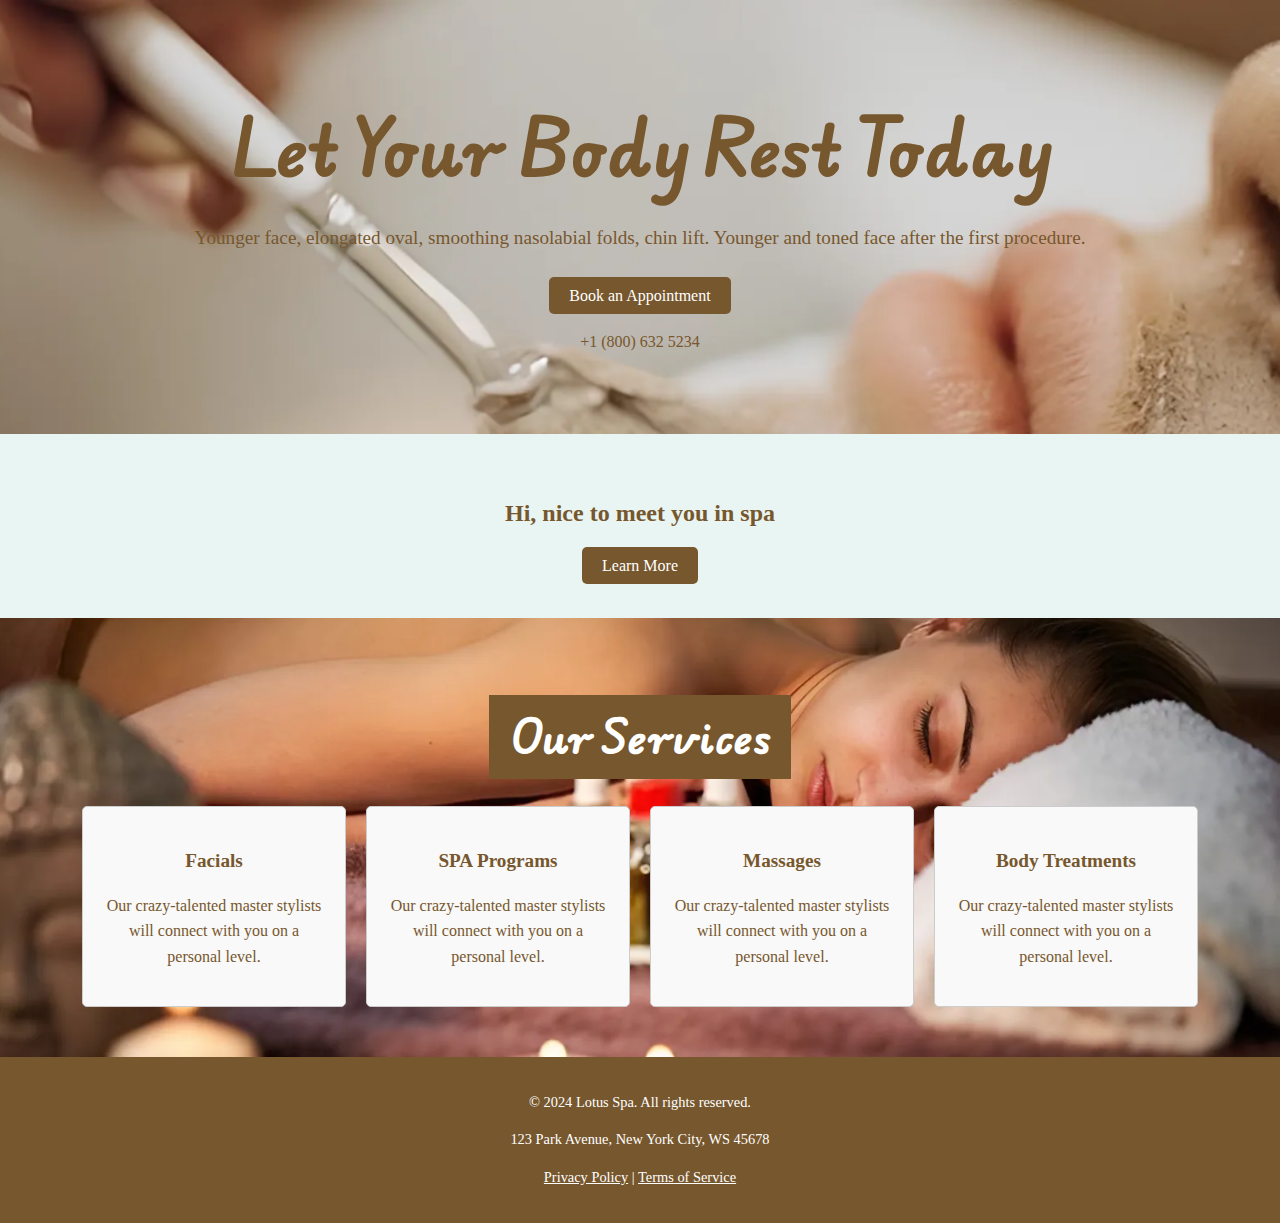
==== coursework/index.html @ f69cb3c1 "Add files via upload" ====
<!DOCTYPE html>
<html lang="en">
<head>
    <meta charset="UTF-8">
    <meta name="viewport" content="width=device-width, initial-scale=1.0">
    <title>Lotus Spa</title>
    <link rel="stylesheet" href="style.css">
    <link rel="preconnect" href="https://fonts.googleapis.com">
<link rel="preconnect" href="https://fonts.gstatic.com" crossorigin>
<link href="https://fonts.googleapis.com/css2?family=Edu+AU+VIC+WA+NT+Pre:wght@400..700&display=swap" rel="stylesheet">
</head>
<body>
    <header class="hero">
        <div class="container">
            <h1>Let Your Body Rest Today</h1>
            <p>Younger face, elongated oval, smoothing nasolabial folds, chin lift. Younger and toned face after the first procedure.</p>
            <a href="#" class="btn">Book an Appointment</a>
            <p class="contact"> +1 (800) 632 5234</p>
        </div>
    </header>
    
    <section class="intro">
        <div class="container">
            <h2>Hi, nice to meet you in spa</h2>
            <a href="#" class="btn">Learn More</a>
        </div>
    </section>

    <section class="services">
        <div class="container">
            <h1>Our Services</h1>
            <div class="service-list">
                <div class="service-item">
                    <h3>Facials</h3>
                    <p>Our crazy-talented master stylists will connect with you on a personal level.</p>
                </div>
                <div class="service-item">
                    <h3>SPA Programs</h3>
                    <p>Our crazy-talented master stylists will connect with you on a personal level.</p>
                </div>
                <div class="service-item">
                    <h3>Massages</h3>
                    <p>Our crazy-talented master stylists will connect with you on a personal level.</p>
                </div>
                <div class="service-item">
                    <h3>Body Treatments</h3>
                    <p>Our crazy-talented master stylists will connect with you on a personal level.</p>
                </div>
            </div>
        </div>
    </section>

    <footer class="footer">
            <div class="footer-content">
                <p>&copy; 2024 Lotus Spa. All rights reserved.</p>
                <p> 123 Park Avenue, New York City, WS 45678</p>
                <p> <a href="#">Privacy Policy</a> | <a href="#">Terms of Service</a></p>
            </div>
    </footer>
</body>
</html>
---- coursework/style.css ----
body {
    margin: 0;
    padding: 0;
    line-height: 1.6;
}

.services .container h1{
    color: #ffffff;
    font-family: 'Edu AU VIC WA NT Pre', sans-serif;
    font-size: 2.5em;
        position: relative;
        display: inline-block;
        padding: 10px 20px;
        background-color: #77572d;
    
}

h2 {
    color: #77572d;
}
.container {
    width: 90%;
    max-width: 1200px;
    margin: 0 auto;
    color: #77572d;
}

.hero {
    background-color: #f6e8e8;
    text-align: center;
    padding: 50px 20px;
    background-image: url(photos/spaPhoto20.jpeg);
    background-size: cover;
    background-position: center;
    background-repeat: no-repeat;
    background-attachment: fixed;
}

.hero h1 {
    color: #ffffff;
    font-family: 'Edu AU VIC WA NT Pre', sans-serif;
    font-size: 4.2em;
    margin-bottom: 20px;
    color: #77572d;
}

.hero p {
    font-size: 1.2em;
    margin-bottom: 30px;
    color: #77572d;
}

.hero .btn {
    background-color: #77572d;
    color: #fff;
    padding: 10px 20px;
    text-decoration: none;
    border-radius: 5px;
}

.hero .contact {
    margin-top: 20px;
    font-size: 1em;
}

.intro {
    background-color: #e8f5f2;
    text-align: center;
    padding: 40px 20px;
    text-emphasis-color: #77572d;
}

.intro h2 {
    margin-bottom: 20px;
}

.intro .btn {
    background-color: #77572d;
    color: white;
    padding: 10px 20px;
    text-decoration: none;
    border-radius: 5px;
}

.services {
    padding: 50px 20px;
    background-color: #fff;
    text-align: center;
    background-image: url(photos/spaPhoto2.jpeg);
    background-size: cover;
    background-position: center;
    background-repeat: no-repeat;
}

.services h2 {
    margin-bottom: 40px;
}

.service-list {
    display: grid;
    grid-template-columns: repeat(auto-fit, minmax(250px, 1fr));
    gap: 20px;
}

.service-item {
    padding: 20px;
    border: 1px solid #ccc;
    border-radius: 5px;
    background-color: #f9f9f9;
}

.service-item h3 {
    margin-bottom: 15px;
    font-size: 1.2em;
    color: #77572d;
}

.service-item p {
    font-size: 1em;
}

.footer {
    background-color: #77572d;
    color: #fff;
    text-align: center;
    padding: 20px 0;
}

.footer-content {
    font-size: 0.9em;
}

.footer a {
    color: #fff;
    text-decoration: underline;
}

.footer a:hover {
    color: #e8f5f2;
}
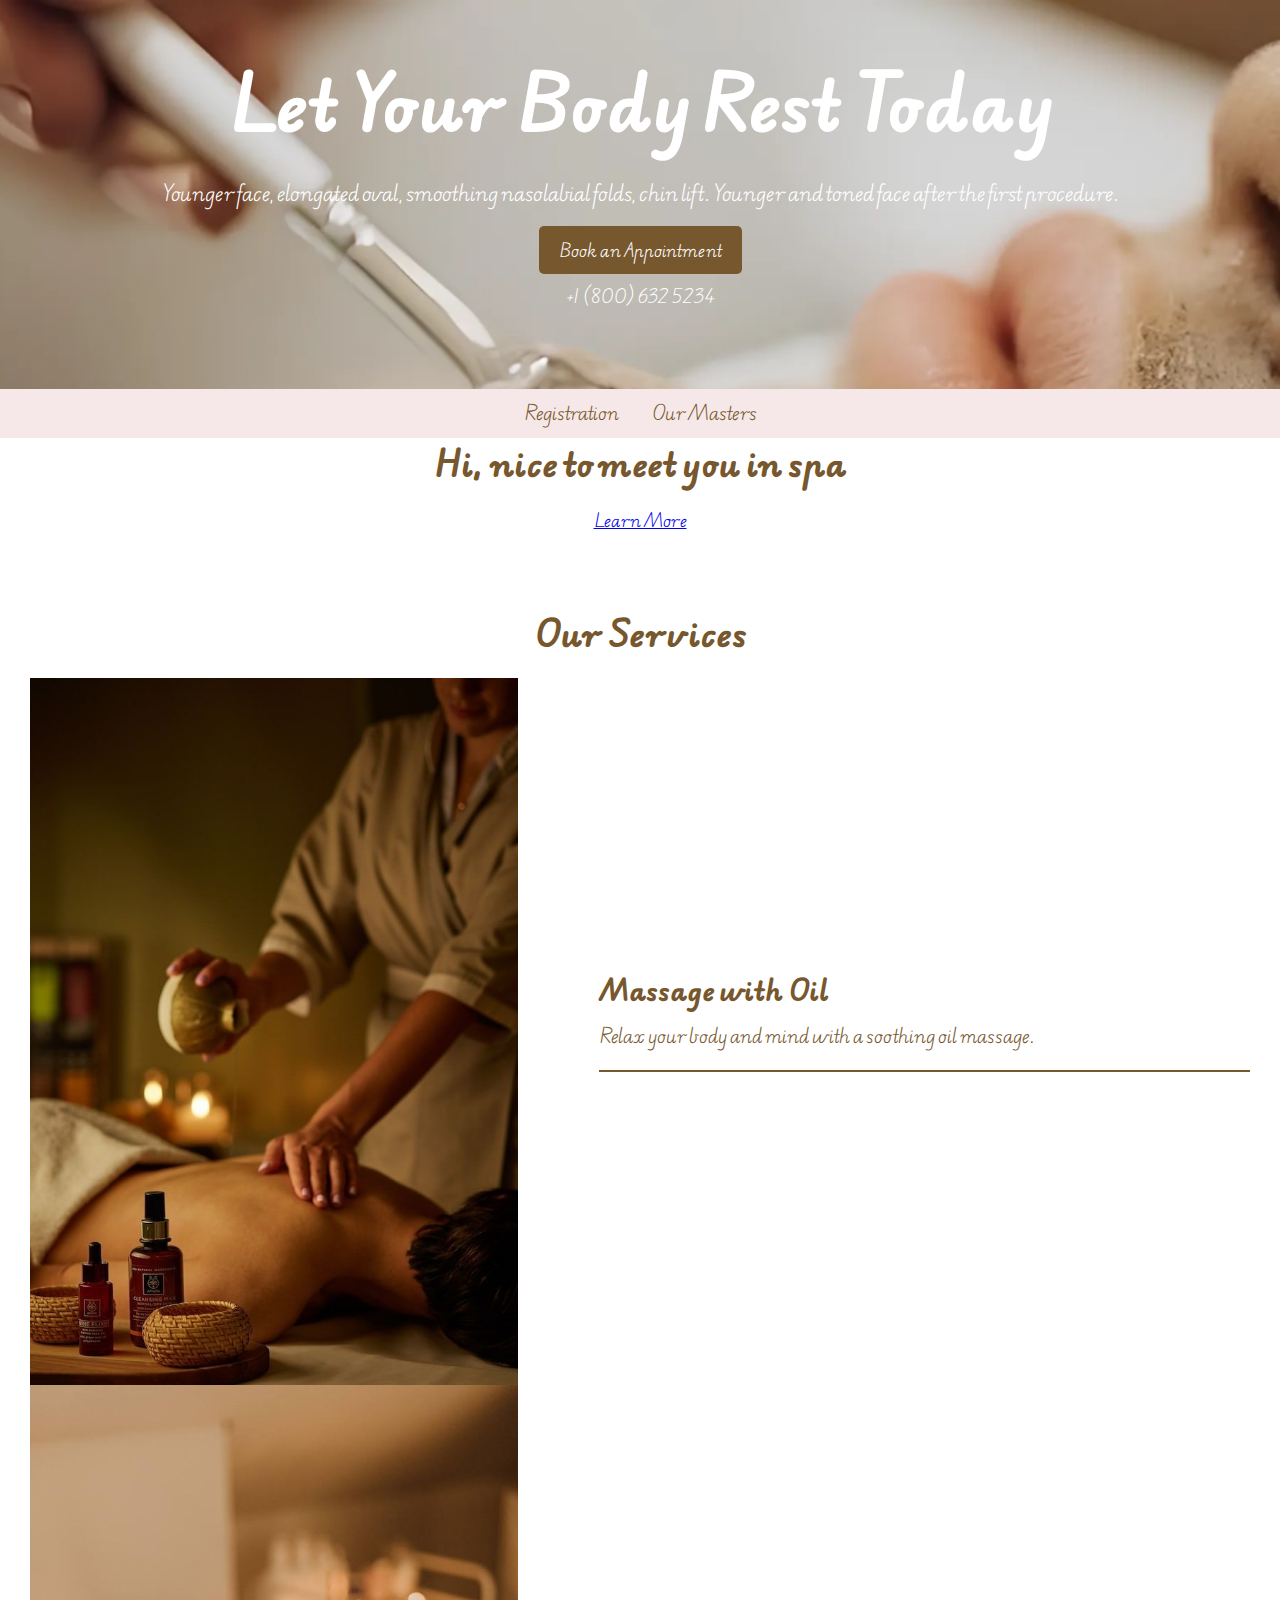
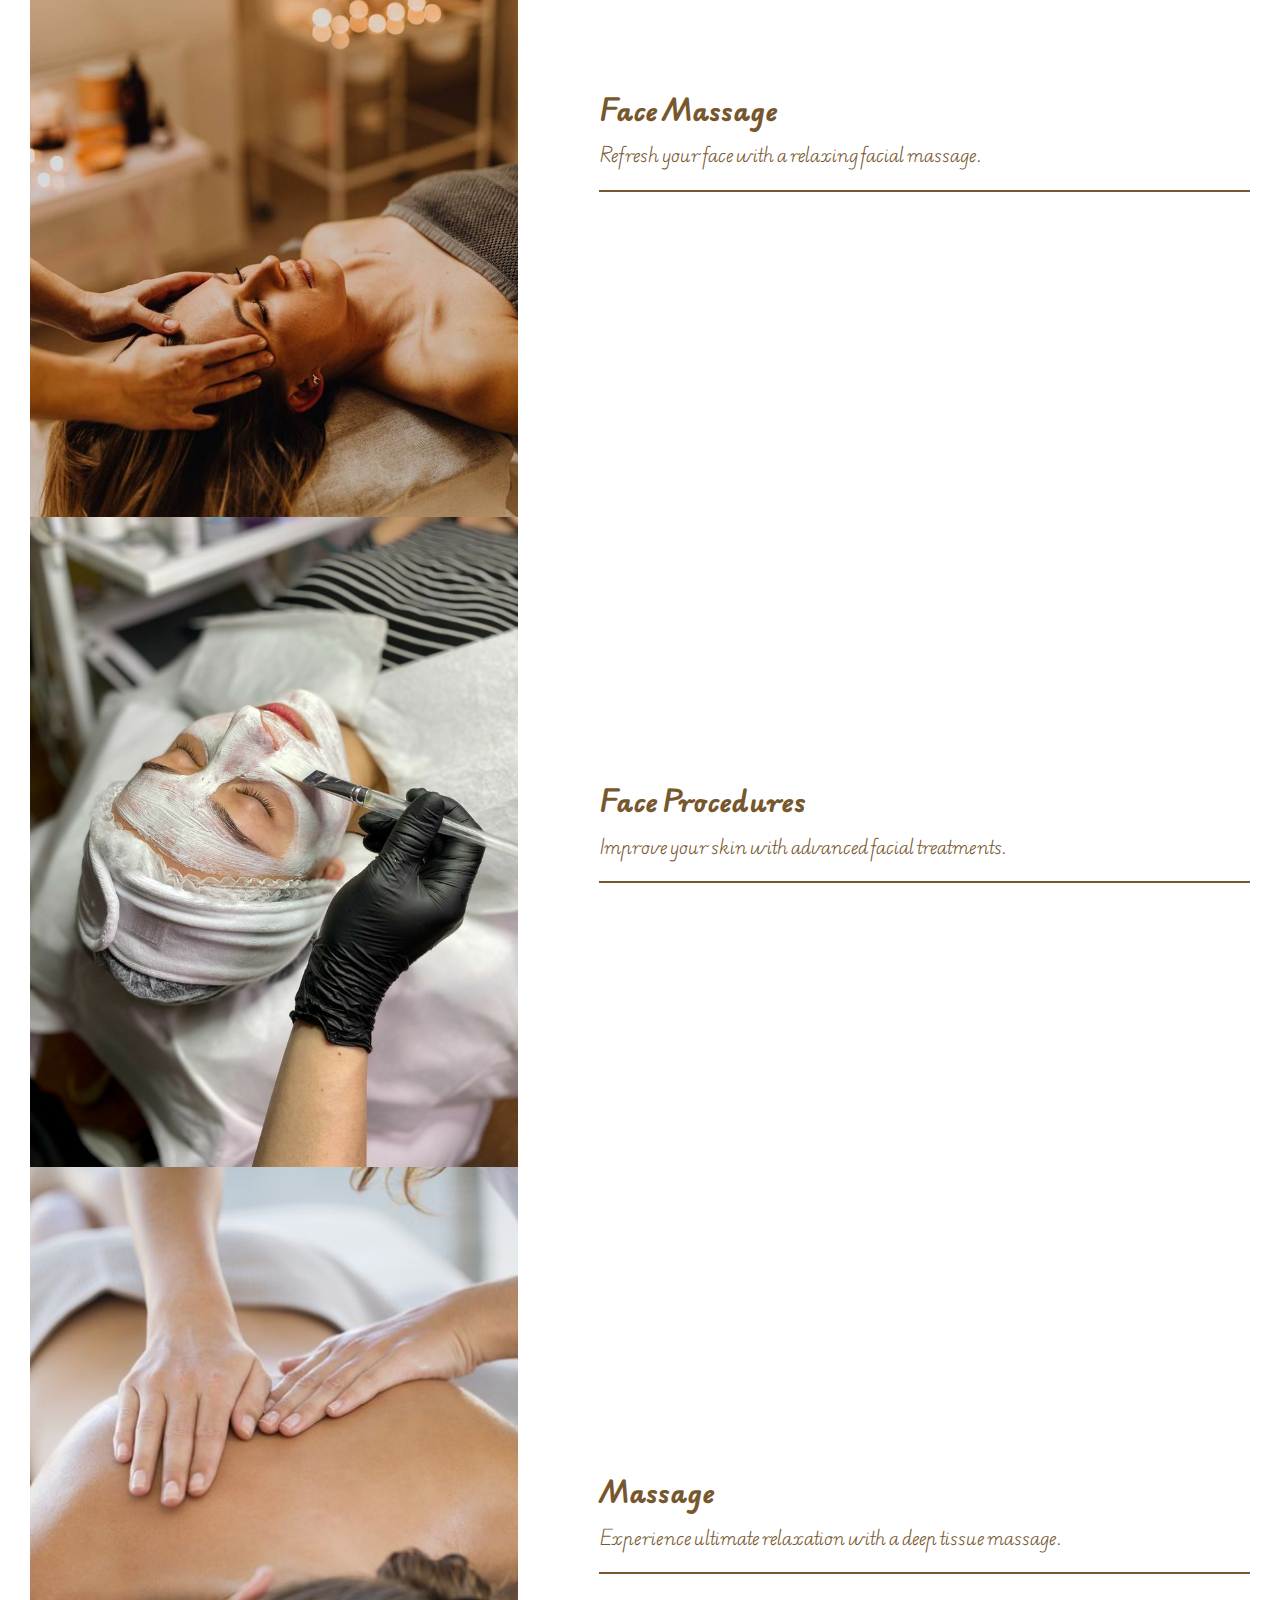
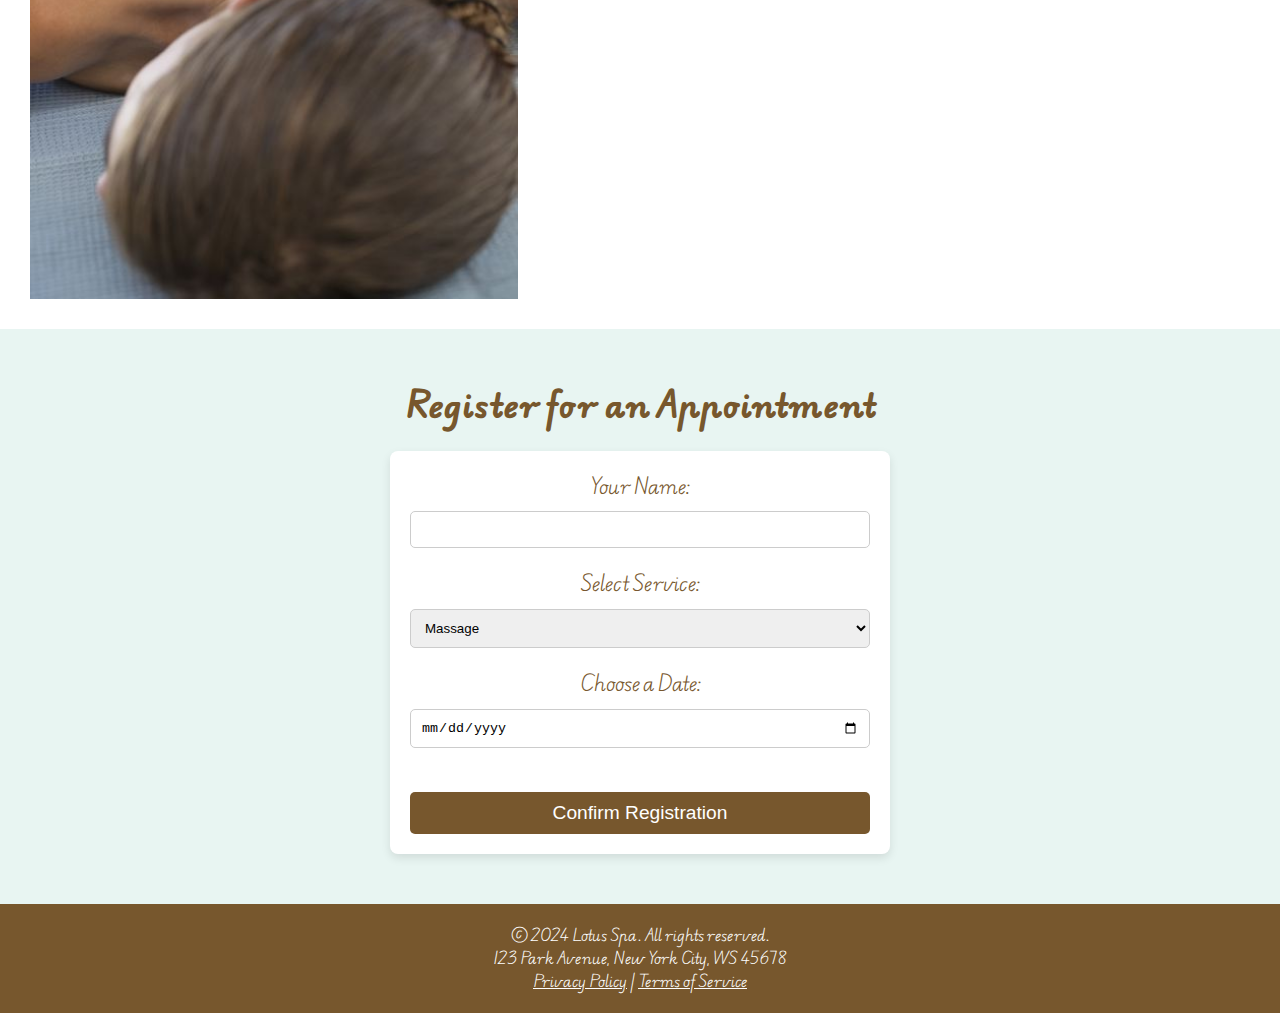
==== commit 15099db8: "Add files via upload" ====
--- a/coursework/index.html
+++ b/coursework/index.html
@@ -6,22 +6,31 @@
     <title>Lotus Spa</title>
     <link rel="stylesheet" href="style.css">
     <link rel="preconnect" href="https://fonts.googleapis.com">
-<link rel="preconnect" href="https://fonts.gstatic.com" crossorigin>
-<link href="https://fonts.googleapis.com/css2?family=Edu+AU+VIC+WA+NT+Pre:wght@400..700&display=swap" rel="stylesheet">
+    <link rel="preconnect" href="https://fonts.gstatic.com" crossorigin>
+    <link href="https://fonts.googleapis.com/css2?family=Edu+AU+VIC+WA+NT+Pre:wght@400..700&display=swap" rel="stylesheet">
 </head>
 <body>
     <header class="hero">
         <div class="container">
             <h1>Let Your Body Rest Today</h1>
             <p>Younger face, elongated oval, smoothing nasolabial folds, chin lift. Younger and toned face after the first procedure.</p>
-            <a href="#" class="btn">Book an Appointment</a>
+            <a href="#registration" class="btn">Book an Appointment</a>
             <p class="contact"> +1 (800) 632 5234</p>
         </div>
     </header>
-    
+
+    <nav>
+        <div class="container">
+            <ul>
+                <li><a href="registration.html">Registration</a></li>
+                <li><a href="masters.html">Our Masters</a></li>
+            </ul>
+        </div>
+    </nav>
+
     <section class="intro">
         <div class="container">
-            <h2>Hi, nice to meet you in spa</h2>
+            <h1>Hi, nice to meet you in spa</h1>
             <a href="#" class="btn">Learn More</a>
         </div>
     </section>
@@ -31,31 +40,75 @@
             <h1>Our Services</h1>
             <div class="service-list">
                 <div class="service-item">
-                    <h3>Facials</h3>
-                    <p>Our crazy-talented master stylists will connect with you on a personal level.</p>
+                    <img src="photos/MassageWithOil.jpg" alt="Massage with Oil">
+                    <div class="service-text">
+                        <h2>Massage with Oil</h2>
+                        <p>Relax your body and mind with a soothing oil massage.</p>
+                        <hr class="divider">
+                    </div>
                 </div>
                 <div class="service-item">
-                    <h3>SPA Programs</h3>
-                    <p>Our crazy-talented master stylists will connect with you on a personal level.</p>
+                    <img src="photos/FaceMassage.jpg" alt="Face Massage">
+                    <div class="service-text">
+                        <h2>Face Massage</h2>
+                        <p>Refresh your face with a relaxing facial massage.</p>
+                        <hr class="divider">
+                    </div>
                 </div>
                 <div class="service-item">
-                    <h3>Massages</h3>
-                    <p>Our crazy-talented master stylists will connect with you on a personal level.</p>
+                    <img src="photos/FaceProcedures.jpg" alt="Face Procedures">
+                    <div class="service-text">
+                        <h2>Face Procedures</h2>
+                        <p>Improve your skin with advanced facial treatments.</p>
+                        <hr class="divider">
+                    </div>
                 </div>
                 <div class="service-item">
-                    <h3>Body Treatments</h3>
-                    <p>Our crazy-talented master stylists will connect with you on a personal level.</p>
+                    <img src="photos/Massage.jpg" alt="Massage">
+                    <div class="service-text">
+                        <h2>Massage</h2>
+                        <p>Experience ultimate relaxation with a deep tissue massage.</p>
+                        <hr class="divider">
+                    </div>
                 </div>
             </div>
         </div>
     </section>
 
+    <section id="registration" class="registration">
+        <div class="container">
+            <h2>Register for an Appointment</h2>
+            <form id="registration-form">
+                <label for="name">Your Name:</label>
+                <input type="text" id="name" name="name" required>
+
+                <label for="service">Select Service:</label>
+                <select id="service" name="service">
+                    <option value="massage">Massage</option>
+                    <option value="spa">SPA Procedures</option>
+                    <option value="massage-oil">Massage with Oil</option>
+                    <option value="face-massage">Face Massage</option>
+                    <option value="face-procedures">Face Procedures</option>
+                </select>
+
+                <label for="date">Choose a Date:</label>
+                <input type="date" id="date" name="date" required>
+                
+                <button type="submit">Confirm Registration</button>
+                
+            </form>
+            <p id="confirmation-message" style="display:none;">Your registration is successful!</p>
+        </div>
+    </section>
+
     <footer class="footer">
-            <div class="footer-content">
-                <p>&copy; 2024 Lotus Spa. All rights reserved.</p>
-                <p> 123 Park Avenue, New York City, WS 45678</p>
-                <p> <a href="#">Privacy Policy</a> | <a href="#">Terms of Service</a></p>
-            </div>
+        <div class="footer-content">
+            <p>&copy; 2024 Lotus Spa. All rights reserved.</p>
+            <p>123 Park Avenue, New York City, WS 45678</p>
+            <p><a href="#">Privacy Policy</a> | <a href="#">Terms of Service</a></p>
+        </div>
     </footer>
+
+    <script src="script.js"></script>
 </body>
 </html>
--- a/coursework/style.css
+++ b/coursework/style.css
@@ -1,28 +1,110 @@
-body {
+* {
     margin: 0;
     padding: 0;
+    box-sizing: border-box;
+}
+
+body {
+    font-family: 'Edu AU VIC WA NT Pre', sans-serif;
+    color: #77572d;
     line-height: 1.6;
 }
 
-.services .container h1{
-    color: #ffffff;
+.intro {
+    margin-bottom: 3.5%;
+    text-align: center;
+}
+
+.container h1 {
+    text-align: center;
+    margin-bottom: 1.5%;
+    font-size: xx-large;
+}
+
+.services {
+    display: grid;
+    grid-template-columns: repeat(1, 1fr);
+    gap: 30px;
+    padding: 30px;
+}
+
+.service-item {
+    display: flex;
+    align-items: center;
+    justify-content: space-between;
+}
+
+.service-item img {
+    width: 40%;
+    height: auto;
+}
+
+.service-text {
+    padding-left: 20px;
+    width: 55%;
+}
+
+
+hr.divider {
+    border: 0;
+    height: 2px;
+    background-color: #77572d;
+    margin: 20px 0; 
+}
+
+.service-text h2 {
+    margin-bottom: 10px;
+    font-size: 1.6em;
+}
+
+.service-text p {
+    font-size: 1.1em;
+}
+
+.caption {
+    margin-left: 3%;
+    margin-top: 10px;
+    font-size: 1.2em;
+    color: #77572d;
     font-family: 'Edu AU VIC WA NT Pre', sans-serif;
-    font-size: 2.5em;
-        position: relative;
-        display: inline-block;
-        padding: 10px 20px;
-        background-color: #77572d;
-    
-}
-
-h2 {
+}
+
+@media screen and (max-width: 768px) {
+    .service-item {
+        flex-direction: column;
+        text-align: center;
+    }
+
+    .service-item img {
+        width: 80%;
+        margin-bottom: 20px;
+    }
+
+    .service-text {
+        width: 80%;
+    }
+}
+
+nav {
+    background-color: #f6e8e8;
+    padding: 10px 0;
+    text-align: center;
+}
+
+nav ul {
+    list-style: none;
+    padding: 0;
+}
+
+nav ul li {
+    display: inline-block;
+    margin: 0 15px;
+}
+
+nav ul li a {
     color: #77572d;
-}
-.container {
-    width: 90%;
-    max-width: 1200px;
-    margin: 0 auto;
-    color: #77572d;
+    text-decoration: none;
+    font-size: 1.1em;
 }
 
 .hero {
@@ -38,16 +120,14 @@
 
 .hero h1 {
     color: #ffffff;
-    font-family: 'Edu AU VIC WA NT Pre', sans-serif;
     font-size: 4.2em;
     margin-bottom: 20px;
-    color: #77572d;
 }
 
 .hero p {
     font-size: 1.2em;
     margin-bottom: 30px;
-    color: #77572d;
+    color: #ffffff;
 }
 
 .hero .btn {
@@ -63,60 +143,58 @@
     font-size: 1em;
 }
 
-.intro {
+.registration {
     background-color: #e8f5f2;
-    text-align: center;
-    padding: 40px 20px;
-    text-emphasis-color: #77572d;
-}
-
-.intro h2 {
+    padding: 50px 20px;
+    text-align: center;
+}
+
+.registration h2 {
     margin-bottom: 20px;
-}
-
-.intro .btn {
-    background-color: #77572d;
-    color: white;
-    padding: 10px 20px;
-    text-decoration: none;
-    border-radius: 5px;
-}
-
-.services {
-    padding: 50px 20px;
+    font-size: 2em;
+}
+
+.registration form {
+    max-width: 500px;
+    margin: 0 auto;
     background-color: #fff;
-    text-align: center;
-    background-image: url(photos/spaPhoto2.jpeg);
-    background-size: cover;
-    background-position: center;
-    background-repeat: no-repeat;
-}
-
-.services h2 {
-    margin-bottom: 40px;
-}
-
-.service-list {
-    display: grid;
-    grid-template-columns: repeat(auto-fit, minmax(250px, 1fr));
-    gap: 20px;
-}
-
-.service-item {
     padding: 20px;
+    border-radius: 8px;
+    box-shadow: 0 4px 10px rgba(0, 0, 0, 0.1);
+}
+
+.registration label {
+    display: block;
+    margin-bottom: 10px;
+    font-size: 1.2em;
+}
+
+.registration input, .registration select {
+    width: 100%;
+    padding: 10px;
+    margin-bottom: 20px;
     border: 1px solid #ccc;
     border-radius: 5px;
-    background-color: #f9f9f9;
-}
-
-.service-item h3 {
-    margin-bottom: 15px;
-    font-size: 1.2em;
-    color: #77572d;
-}
-
-.service-item p {
-    font-size: 1em;
+}
+
+.registration button {
+    width: 100%;
+    padding: 10px;
+    background-color: #77572d;
+    color: #fff;
+    border: none;
+    border-radius: 5px;
+    font-size: 1.2em;
+    margin-top: 24px;
+}
+
+.registration button:hover {
+    background-color: #5b4023;
+}
+
+#confirmation-message {
+    font-size: 1.2em;
+    color: #2e8b57;
 }
 
 .footer {
@@ -137,4 +215,4 @@
 
 .footer a:hover {
     color: #e8f5f2;
-}
+}